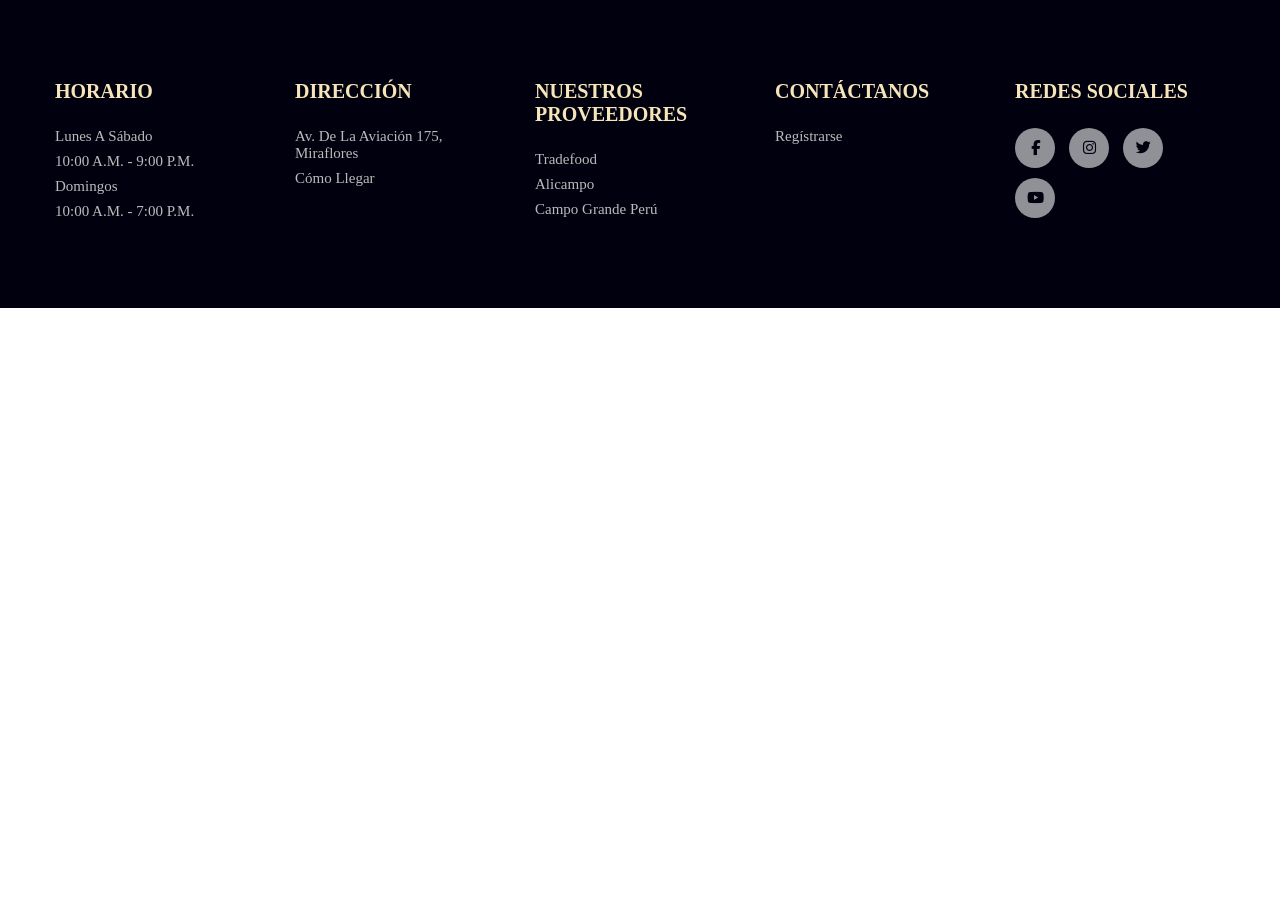
==== index.html @ 5b8a6856 "Add files via upload" ====
<!DOCTYPE html>
<html lang="es">
<head>
    <meta charset="UTF-8">
    <meta name="viewport" content="width=device-width, initial-scale=1.0">
    <title>Document</title>
    <link rel="stylesheet" href="styles.css">
    <link rel="stylesheet" href="https://cdnjs.cloudflare.com/ajax/libs/font-awesome/6.2.1/css/all.min.css">
</head>
<body>

    <footer class="footer">
        <div class="container">
            <div class="footer-row">
                <div class="footer-links">

                    <h4>HORARIO</h4>
                    <ul>

                        <li>Lunes a Sábado</li>
                        <li>10:00 a.m. - 9:00 p.m.</li>
                        <li>Domingos</li>
                        <li>10:00 a.m. - 7:00 p.m.</li>

                    </ul>
                </div>
                <div class="footer-links">

                    <h4>DIRECCIÓN</h4>
                    <ul>

                        <li>Av. de la Aviación 175, Miraflores</li>
                        <li><a href="https://www.google.com/maps/place/Av.+de+la+Aviaci%C3%B3n+175,+Miraflores+15074/@-12.1196289,-77.044566,17z/data=!3m1!4b1!4m6!3m5!1s0x9105c824d54c6943:0x4c247a11d84acf1c!8m2!3d-12.1196342!4d-77.0419911!16s%2Fg%2F11rg67ryn3?entry=ttu&g_ep=EgoyMDI2MDQwNS4wIKXMDSoASAFQAw%3D%3D" target="_blank">
                            Cómo llegar
                        </a>

                    </ul>
                </div>
                <div class="footer-links">

                    <h4>NUESTROS PROVEEDORES</h4>
                    <ul>

                        <li><a href="https://www.tradefood.com.pe/" target="_blank">Tradefood</a></li>
                        <li><a href="https://alicampo.com/" target="_blank">Alicampo</a></li>
                        <li><a href="http://campograndeperu.com/" target="_blank">Campo Grande Perú</a></li>
                    </ul>
                </div>

                <div class="footer-links">

                    <h4>CONTÁCTANOS</h4>
                    <ul>
                        
                        <li><a href="file:///C:/Users/ALYSSON/Documents/Enlace1/index.html">Regístrarse</a></li>
                    </ul>
                </div>

                <div class="footer-links">

                    <h4>REDES SOCIALES</h4>
                    <div class="social-link">

                        <a href="#"><i class="fab fa-facebook-f"></i></a>
                        <a href="#"><i class="fab fa-instagram"></i></a>
                        <a href="#"><i class="fab fa-twitter"></i></a>
                        <a href="#"><i class="fab fa-youtube"></i></a>
                            
                    </div>
                           
                </div>

            </div>

        </div>

    </footer>
    
</body>
</html>
---- styles.css ----
* {
    margin: 0;
    padding: 0;
    box-sizing: border-box;
    list-style: none;
}

body{
    text-transform: capitalize;
}

.container{
    max-width: 1200px;
    margin: 0 auto;
}

.footer{
    background-color: #00000F;
    padding: 80px 0;
}

.footer-row{
    display: flex;
}

.footer-links{
    width: 25%;
    padding: 0 15px;
}

.footer-links h4{
    font-family: 'Cormand Garamond', serif;
    font-size: 20px;
    color: #F6E5B8;
    margin-bottom: 25px;
    font-weight: 550;
}

.footer-links ul {
  list-style: none;
  padding: 0;
}

.footer-links li {
  font-size: 15px;
  margin-bottom: 8px;
  color: #BBBBBB;
}

.footer-links a {
  font-size: 15px;
  color: #BBBBBB;
  text-decoration: none;
}

.footer-links ul li a:hover{
    color: #FFFFFF;
    padding-left: 6px;
    transition: all 0.3s ease;
}

.social-link a{
    display: inline-block;
    min-height: 40 px;
    width: 40px;
    background-color: rgba(255, 255, 255, 0.563);
    margin: 0 10px 10px 0;
    text-align: center;
    line-height: 40px;
    border-radius: 50%;
    color: #00000F;
    transition: all 0.3s ease;
}

.social-link a:hover{
    background-color: #F6E5B8;
}

@media (max-width: 551px) {
    .footer-row{
        text-align: center;
    }
    .footer-links{
        width: 100%;
        margin-bottom: 30px;
    }
}
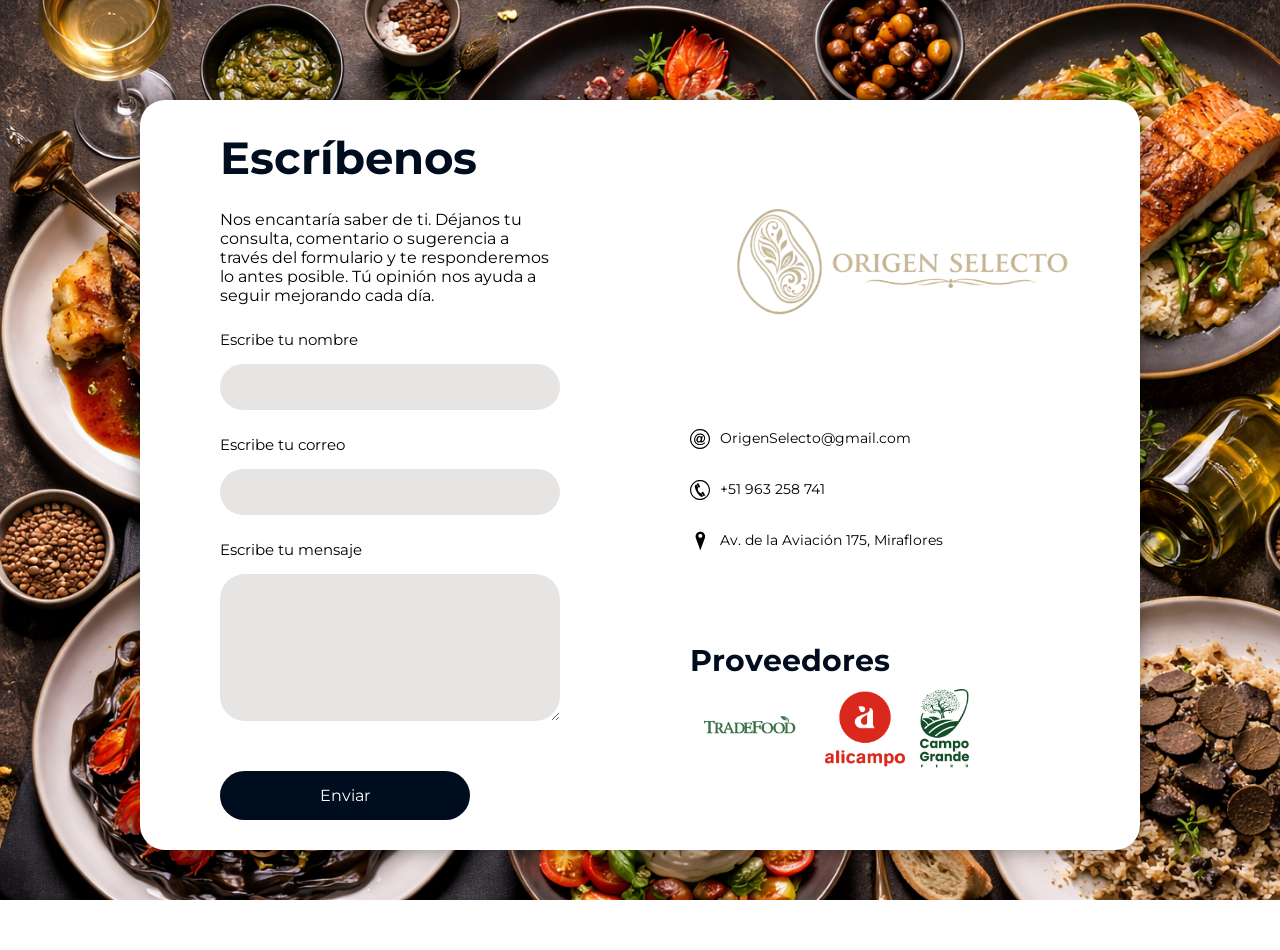
==== commit 63412e26: "Add files via upload" ====
--- a/index.html
+++ b/index.html
@@ -1,80 +1,80 @@
 <!DOCTYPE html>
-<html lang="es">
+<html lang="en">
+
 <head>
     <meta charset="UTF-8">
     <meta name="viewport" content="width=device-width, initial-scale=1.0">
-    <title>Document</title>
-    <link rel="stylesheet" href="styles.css">
-    <link rel="stylesheet" href="https://cdnjs.cloudflare.com/ajax/libs/font-awesome/6.2.1/css/all.min.css">
+    <meta name="X-UA-Compatible" content="IE=edge">
+    <title>Formulario</title>
+    <link rel="stylesheet" href="style.css">
 </head>
+
 <body>
+    <div class="slider">
+        <div class="slides">
+            <img src="slider/imagen1web.png">
+            <img src="slider/imagen2web.png">
+            <img src="slider/imagen3web.png">
+            <img src="slider/imagen1web.png">
+        </div>
+    </div>
 
-    <footer class="footer">
-        <div class="container">
-            <div class="footer-row">
-                <div class="footer-links">
+    <div class="container">
+        <form class="form">
+            <h2>Escríbenos</h2>
+            <p>
+                Nos encantaría saber de ti.
+                Déjanos tu consulta, comentario o sugerencia a través del formulario y te responderemos lo antes posible. Tú opinión nos ayuda a seguir mejorando cada día.
+            </p>
 
-                    <h4>HORARIO</h4>
-                    <ul>
+            <label for="nombre">Escribe tu nombre</label>
+            <input type="text" id="nombre" class="box">
 
-                        <li>Lunes a Sábado</li>
-                        <li>10:00 a.m. - 9:00 p.m.</li>
-                        <li>Domingos</li>
-                        <li>10:00 a.m. - 7:00 p.m.</li>
+            <label for="correo">Escribe tu correo</label>
+            <input type="email" id="correo" class="box">
 
-                    </ul>
-                </div>
-                <div class="footer-links">
+            <label for="mensaje">Escribe tu mensaje</label>
+            <textarea class="box" id="mensaje" cols="30" rows="10"></textarea>
 
-                    <h4>DIRECCIÓN</h4>
-                    <ul>
+            <input type="submit" value="Enviar" class="submit">
+        </form>
 
-                        <li>Av. de la Aviación 175, Miraflores</li>
-                        <li><a href="https://www.google.com/maps/place/Av.+de+la+Aviaci%C3%B3n+175,+Miraflores+15074/@-12.1196289,-77.044566,17z/data=!3m1!4b1!4m6!3m5!1s0x9105c824d54c6943:0x4c247a11d84acf1c!8m2!3d-12.1196342!4d-77.0419911!16s%2Fg%2F11rg67ryn3?entry=ttu&g_ep=EgoyMDI2MDQwNS4wIKXMDSoASAFQAw%3D%3D" target="_blank">
-                            Cómo llegar
-                        </a>
+        <div class="info">
+            <img src="imagenes/logo.svg" class="img-1" alt="">
 
-                    </ul>
-                </div>
-                <div class="footer-links">
+            <div class="location">
 
-                    <h4>NUESTROS PROVEEDORES</h4>
-                    <ul>
-
-                        <li><a href="https://www.tradefood.com.pe/" target="_blank">Tradefood</a></li>
-                        <li><a href="https://alicampo.com/" target="_blank">Alicampo</a></li>
-                        <li><a href="http://campograndeperu.com/" target="_blank">Campo Grande Perú</a></li>
-                    </ul>
+                <div class="icons">
+                    <img src="imagenes/304967.svg" alt="">
+                    <p>OrigenSelecto@gmail.com</p>
                 </div>
 
-                <div class="footer-links">
-
-                    <h4>CONTÁCTANOS</h4>
-                    <ul>
-                        
-                        <li><a href="file:///C:/Users/ALYSSON/Documents/Enlace1/index.html">Regístrarse</a></li>
-                    </ul>
+                <div class="icons">
+                    <img src="imagenes/304080.svg" alt="">
+                    <p>+51 963 258 741</p>
                 </div>
 
-                <div class="footer-links">
+                <div class="icons">
+                    <img src="imagenes/1864379.svg" alt="">
+                    <p>Av. de la Aviación 175, Miraflores</p>
+                </div>
+                
+            </div>
+            <div class="proveedores">
+                <h2>Proveedores</h2>
+                <div class="logoprov">
+                    <img src="logosreferenciales/logosreferenciales1.png">
+                    <img src="logosreferenciales/logosreferenciales2.png">
+                    <img src="logosreferenciales/logosreferenciales3.png">
 
-                    <h4>REDES SOCIALES</h4>
-                    <div class="social-link">
-
-                        <a href="#"><i class="fab fa-facebook-f"></i></a>
-                        <a href="#"><i class="fab fa-instagram"></i></a>
-                        <a href="#"><i class="fab fa-twitter"></i></a>
-                        <a href="#"><i class="fab fa-youtube"></i></a>
-                            
-                    </div>
-                           
                 </div>
 
             </div>
 
         </div>
 
-    </footer>
-    
+    </div>
+
 </body>
+
 </html>
--- a/style.css
+++ b/style.css
@@ -0,0 +1,159 @@
+@import url('https://fonts.googleapis.com/css2?family=Montserrat:ital,wght@0,100..900;1,100..900&display=swap');
+
+*{
+    margin: 0;
+    padding: 0;
+    box-sizing: border-box;
+    font-family: "Montserrat", sans-serif;
+}
+
+.slider{
+    position: fixed;
+    top: 0;
+    left: 0;
+    width: 100%;
+    height: 100vh;
+    overflow: hidden;
+    z-index: -1;
+}
+
+.slides{
+    display: flex;
+    width: 400%;
+    height: 100%;
+    animation: slide 18s infinite ease-in-out;
+}
+
+.slides img{
+    width: 100%;
+    height: 100vh;
+    object-fit: cover;
+}
+
+@keyframes slide {
+    0%   { margin-left: 0; }
+    20%  { margin-left: 0; }
+
+    25%  { margin-left: -100%; }
+    45%  { margin-left: -100%; }
+
+    50%  { margin-left: -200%; }
+    70%  { margin-left: -200%; }
+
+    75%  { margin-left: -300%; }
+    95%  { margin-left: -300%; }
+
+    100% { margin-left: -300%; }
+}
+
+.container{
+    display: flex;
+    background-color: white;
+    height: 750px;
+    width: 1000px;
+    box-shadow: 0 0 20px rgba(0, 0, 0, 0.4);
+    margin: auto;
+    margin-top: 100px;
+    border-radius: 25px;
+    margin-bottom: 100px;
+}
+
+.form{
+
+    padding: 30px 80px;
+    width: 50%;
+    display: flex;
+    flex-direction: column;
+}
+
+.form h2{
+    font-size: 45px;
+    color: #000d1e;
+    margin-bottom: 25px;
+}
+
+.form p{
+    font-size: 16px;
+    color: black;
+    margin-bottom: 25px;
+}
+
+label{
+    font-size: 15px;
+    color: black;
+    margin-bottom: 15px;
+}
+
+.box{
+    border: 0;
+    background-color: #E7E5E4;
+    padding: 15px;
+    border-radius: 25px;
+    margin-bottom: 25px;
+    outline: none;
+}
+
+.submit{
+    background-color: #000d1e;
+    border: 0;
+    padding: 15px;
+    color: #FFFF;
+    font-size: 16px;
+    border-radius: 25px;
+    width: 250px;
+    margin-top: 25px;
+    box-shadow: #656060;
+}
+
+.info{
+    padding: 50px;
+}
+
+.img-1{
+    width: 400px;
+    margin-bottom: 50px;
+}
+
+.location{
+    display: flex;
+    flex-direction: column;
+    margin-bottom: 60px;
+}
+
+.icons{
+    display: flex;
+    margin-bottom: 31px;
+}
+
+.icons img{
+    width: 20px;
+    margin-right: 10px;
+}
+
+.icons p{
+    font-size: 14px;
+    color: black;
+    font-family: "Montserrat", sans-serif;
+}
+
+.proveedores{
+    margin-top: 20px;
+}
+
+.proveedores h2{
+    font-size: 30px;
+    margin-bottom: 10px;
+    color: #000d1e;
+}
+
+.logoprov{
+    display: flex;
+    gap: 15px;
+    align-items: center;
+}
+
+.logoprov img{
+    height: 80px;
+    width: auto;
+}
+
